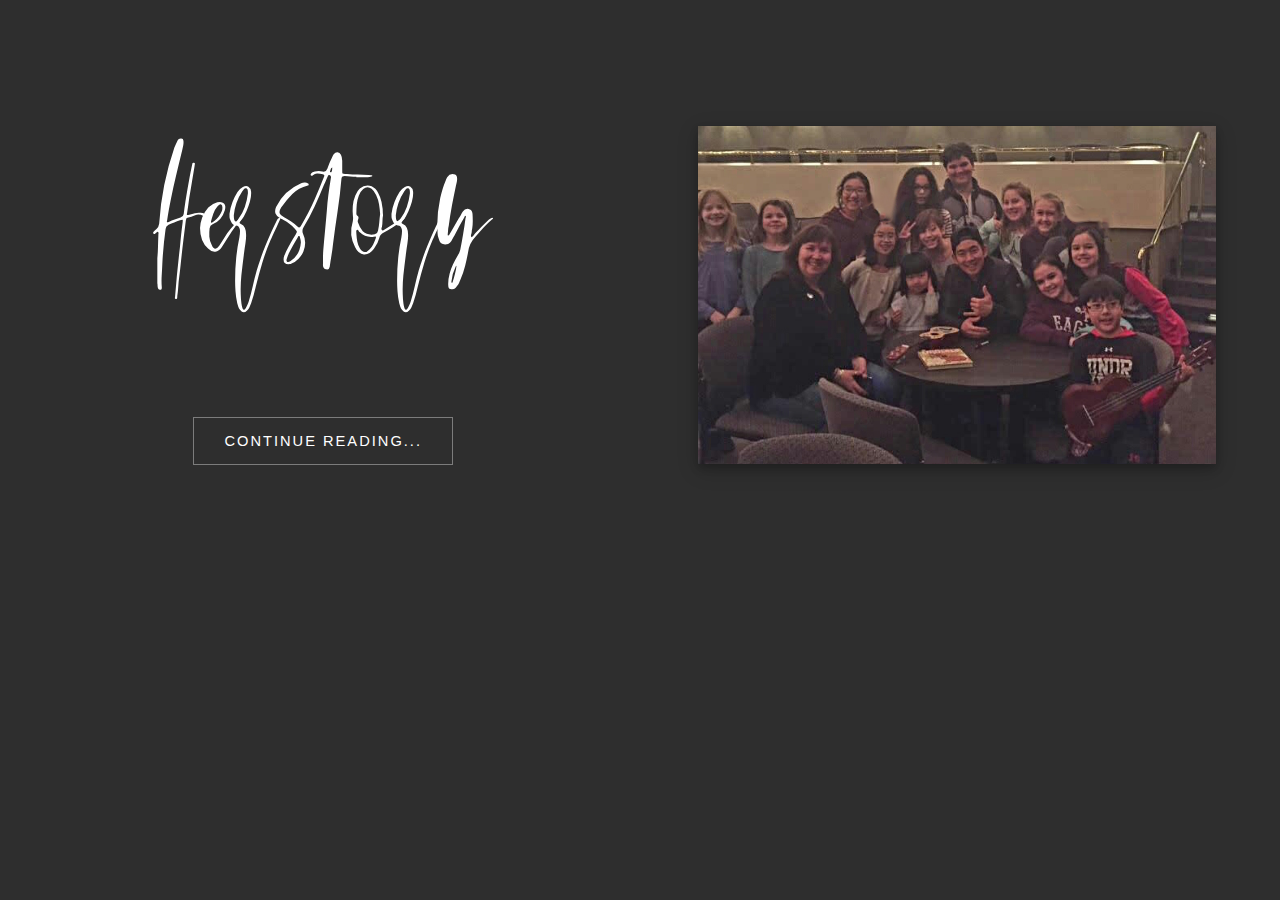
==== herstory.html @ 9350e6cb "[feature] finished layout for lessons page" ====
<html>
    <head>
        <link rel="stylesheet" href="./css/reset.css" />
        <link rel="stylesheet" href="./css/master.css" />
        <link rel="stylesheet" href="./css/lessons.css" />
        <meta
            name="viewport"
            content="width=device-width, maximum-scale=1, minimum-scale=1"
        />
    </head>
    <title>Ukulele Princess - Herstory</title>

    <body>
        <header>
            <nav class="nav-margin-top"></nav>
        </header>

        <!-- Modal -->
        <div id="modal-bg" class="hidden">
            <div class="hidden" id="modal-content"></div>
        </div>

        <!-- Title Section -->
        <section class="title-section grid-container grid-auto-size">
            <!-- <div class="row flex-center-vertically"> -->
            <div class="col">
                <h1 class="text-center">Herstory</h1>
                <button>
                    Continue Reading...
                </button>
            </div>
            <div class="col">
                <img class="side-img" src="./assets/photos/mom-1.jpg" />
            </div>
            <!-- </div> -->
        </section>

        <!-- Footer -->
        <footer class="grid-container grid-auto-size"></footer>

        <!-- Scripts -->
        <script
            src="https://code.jquery.com/jquery-3.5.1.slim.min.js"
            integrity="sha256-4+XzXVhsDmqanXGHaHvgh1gMQKX40OUvDEBTu8JcmNs="
            crossorigin="anonymous"
        ></script>
        <script src="./js/navController.js"></script>
    </body>
</html>
---- css/master.css ----
/*================== FONT IMPORT ====================*/

@import url("https://fonts.googleapis.com/css2?family=Montserrat:wght@100;200;300;400&display=swap");

@font-face {
    font-family: "SanziahAlt";
    src: url("../assets/fonts/sanziah_alt.woff2") format("woff2"),
        url("../assets/fonts/sanziah_alt.woff") format("woff");
    font-weight: normal;
    font-style: normal;
}

@font-face {
    font-family: "SanziahRegular";
    src: url("../assets/fonts/sanziah_regular.woff2") format("woff2"),
        url("../assets/fonts/sanziah_regular.woff") format("woff");
    font-weight: normal;
    font-style: normal;
}

@font-face {
    font-family: "Cosette";
    src: url("Cosette.eot") format("embedded-opentype");
    font-weight: normal;
    font-style: normal;
}

/*===================================================*/

/*================== COLOURS & KEYSTONE SPACING ====================*/

:root {
    --dark-grey: #2e2e2e;
    --dark-grey-transparent: #2e2e2e5a;
    --dark-grey-transluscent: #2e2e2ecc;
    --light-grey: #7c7c7c;
    --crown-gold: #d59638;
    --white: #ffffff;
    --black: #000000;
    --black-transluscent: #000000dc;
    --drop-shadow: 0 4px 8px 0 rgba(0, 0, 0, 0.2),
        0 6px 20px 0 rgba(0, 0, 0, 0.19);
    --section-margin: 100px;
    --small-margin: 10px;
    --transition-timing: 0.5s;
    --transition-timing-fast: 0.2s;
    --media-max-width: 775px;
}

/*===================================================*/

/*================== GENERAL STYLES ====================*/

/* Body */
body {
    background-color: var(--dark-grey);
    color: var(--white);
    font-family: "Montserrat", sans-serif;
}

/* Main Titles */
h1 {
    font-family: "SanziahAlt", "Georgia", serif;
    font-size: 200pt;
}

/* Section Headings */
h2 {
    font-size: 35pt;
    font-weight: 200;
    text-align: center;
    letter-spacing: 2pt;
    text-transform: uppercase;
    color: var(--dark-grey);
}

/* Subtitle */
h3 {
    font-size: 18pt;
    letter-spacing: 4pt;
    text-transform: uppercase;
}

h4 {
    font-size: 12pt;
    text-transform: uppercase;
    letter-spacing: 1px;
}

h5 {
    font-size: 24pt;
    font-family: "Montserrat";
    font-weight: 200;
    letter-spacing: 1pt;
    text-transform: uppercase;
    margin-top: 10px;
}

p {
    font-family: "Georgia", serif;
    font-weight: 100;
    font-size: 14pt;
    letter-spacing: 0.5pt;
    line-height: 20pt;
}

button {
    text-transform: uppercase;
    font-weight: 100;
    font-size: 11pt;
    display: block;
    margin: 0 auto;
    margin-top: 50px;
    padding: 15px;
    padding-left: 30px;
    padding-right: 30px;
    cursor: pointer;
    color: var(--white);
    background-color: var(--dark-grey);
    border: 1px solid var(--light-grey);
    letter-spacing: 2px;
    transition: var(--transition-timing);
}

button:hover {
    border-color: var(--crown-gold);
    color: var(--crown-gold);
    box-shadow: var(--drop-shadow);
    transition: var(--transition-timing);
}

button:active {
    border: 1px solid gold;
    color: gold;
}


.button-selected {
    background-color: var(--white);
    color: var(--black);
    font-weight: 300;
}

.link-button {
    display: inline-block;
    text-align: center;
    text-transform: uppercase;
    font-weight: 100;
    font-size: 11pt;
    margin: 0 auto;
    margin-top: 50px;
    padding: 15px;
    padding-left: 30px;
    padding-right: 30px;
    cursor: pointer;
    color: var(--white);
    background-color: var(--dark-grey);
    border: 1px solid var(--light-grey);
    letter-spacing: 2px;
    transition: var(--transition-timing);
}

.link-button:hover {
    color: var(--crown-gold);
    border-color: var(--crown-gold);
    box-shadow: var(--drop-shadow);
    transition: var(--transition-timing);
}

.button-light {
    background-color: inherit;
    color: var(--light-grey);
    border: 1px solid var(--light-grey);
}

img {
    box-shadow: var(--drop-shadow);
}

.text-center {
    text-align: center;
}

.white-text {
    color: #ffffff;
}

.black-text {
    color: #000000;
}

.grey-backround {
    background-color: #2e2e2e;
}

.white-background {
    background-color: var(--white);
    color: var(--black);
}

.link {
    color: #29a2e7;
    text-decoration: underline;
}

.default-margin {
    width: 70%;
    margin: 0 auto;
    margin-top: var(--section-margin);
}

.section-pad {
    padding-top: var(--section-margin);
    padding-bottom: var(--section-margin);
}

.margin-top {
    margin-top: var(--section-margin)
}

.small-margin {
    margin-top: var(--small-margin);
}

.no-shadow {
    box-shadow: none;
}

/*===================================================*/

/*================== FLEX CLASSES ====================*/

.flex-container {
    display: flex;
    width: 70%;
    margin: 30px auto;
    flex-direction: row;
    margin-top: var(--section-margin);
}

.row {
    display: flex;
    flex-direction: row;
}

.col {
    margin: 0 auto;
    display: flex;
    flex-direction: column;
    flex: 1;
}

.flex-center-horizontally {
    justify-content: center;
}

.flex-center-vertically {
    align-items: center;
}

/*===================================================*/

/*================== GRID CLASSES ====================*/

.grid-container {
    display: grid;
    width: 80%;
    margin: 0 auto;
    margin-top: var(--section-margin);
}

.grid-auto-size {
    align-items: center;
    grid-template-columns: repeat(auto-fit, minmax(240px, 1fr));
    grid-column-gap: 10%;
    grid-row-gap: 20px;
}

.grid-one-third {
    align-items: center;
    grid-template-columns: 33% auto;
    grid-column-gap: 10%;
    grid-row-gap: 20px;
}

/*================== CARD CLASSES ====================*/

.card {
    width: 300px;
    height: 400px;
    padding: 10px;
    margin: 0 auto;
    background-color: var(--dark-grey);
    display: flex;
    flex-direction: column;
    justify-content: space-evenly;
    align-items: center;
    cursor: pointer;
    transition: box-shadow var(--transition-timing-fast) ease-in;
}

.card .card-img {
    height: 70%;
    width: 90%;
    background-position: center;
    background-repeat: no-repeat;
    background-size: cover;
    display: flex;
    align-items: center;
    justify-content: center;
}

.card-hover-text-container {
    height: 100%;
    width: 100%;
    display: flex;
    align-items: center;
    justify-content: center;
    opacity: 0;
    background-color: var(--black-transluscent);
    transition: opacity var(--transition-timing-fast);
}

.card:hover .card-hover-text-container {
    opacity: 100%;
}

.card .card-hover-text {
    text-align: center;
    opacity: 0;
    font-size: 15pt;
    transition: opacity var(--transition-timing-fast);
}

.card:hover {
    box-shadow: var(--drop-shadow);
}

.card:hover .card-hover-text {
    opacity: 100%;
    color: var(--crown-gold);
    background-color: var(--black-transluscent);
}

.card .card-bottom-text {
    letter-spacing: 2pt;
    font-size: 13pt;
}

/* If there's an image, darken it */

/*===================================================*/

/*================== MODAL CLASSES ====================*/

.hidden {
    visibility: hidden;
    height: 0;
}

#modal-bg {
    position: fixed;
    top: 0;
    left: 0;
    height: 100%;
    width: 100%;
    background-color: var(--black-transluscent);
    z-index: 50;
}

#modal-content {
    position: fixed;
    top: 100px;
    background-color: var(--white);
    display: flex;
    flex-direction: column;
    justify-content: center;
    align-items: center;
    max-width: 800px;
    width: 80%;
    left: 50%;
    transform: translate(-50%, 0);
    padding: 30px;
    border-radius: 2px;
    z-index: 100;
}

#modal-content h2 {
    margin-top: 15px;
}

#modal-content img {
    margin-top: 15px;
    width: 80%;
    height: auto;
}

#modal-content p {
    margin-top: 15px;
    font-family: "Montserrat", sans-serif;
    color: var(--black);
}

/*===================================================*/

/*================== NAV CLASSES ====================*/

nav {
    position: fixed;
    top: 0;
    left: 0;
    right: 0;
    height: 70px;
    /* border-bottom: 1px solid white; */
    display: flex;
    align-items: center;
    justify-content: center;
    transition: var(--transition-timing);
}

nav ul {
    display: flex;
    width: 100%;
    align-items: center;
    justify-content: space-around;
    flex-direction: row;
}

nav ul li {
    flex: 1;
    text-align: center;
}

.nav-link {
    font-family: "Montserrat", sans-serif;
    text-transform: uppercase;
    letter-spacing: 1pt;
    font-size: 10pt;
}

.nav-link>a {
    padding: 15px;
    padding-left: 35px;
    padding-right: 35px;
    transition: var(--transition-timing);
}

.nav-link>a:hover {
    color: var(--crown-gold);
    transition: var(--transition-timing);
    /* box-shadow: var(--drop-shadow); */
}

.nav-logo {
    height: 60px;
    box-shadow: none;
}

.nav-small {
    width: 100%;
    justify-content: space-between;
    align-items: center;
}

.nav-logo-sm {
    margin-top: 5px;
    height: 70px;
    margin-left: 20px;
}

.nav-hamburger {
    height: 50px;
}

#nav-expand {
    padding: 0;
    background: none;
    border: none;
    margin: 0;
    margin-right: 20px;
}

#nav-expand:hover {
    box-shadow: none;
}

.nav-margin-top {
    margin-top: 15px;
}

.nav-bar-dark-bg {
    background-color: var(--dark-grey-transparent);
}

#sidebar {
    position: fixed;
    width: 50%;
    height: 100vh;
    right: -52%;
    top: 0;
    bottom: 0;
    background-color: var(--light-grey);
    box-shadow: var(--drop-shadow);
    transition: var(--transition-timing);
}

.show-sidebar {
    right: 0 !important;
}

#sidebar ul {
    display: flex;
    height: 50%;
    flex-direction: column;
    justify-content: space-evenly;
}

#sidebar ul li button {
    margin-top: 10px;
    margin-left: 30px;
}

/*===================================================*/

/*================== Footer Styling ====================*/

footer {
    padding-bottom: 100px;
}

.footer-img {
    max-width: 200px;
}

/*===================================================*/

/*================== MEDIA SIZING CLASSES ====================*/

@media (max-width: 775px) {
    .flex-container {
        flex-direction: column;
        width: auto;
    }

    .grid-one-third {
        grid-template-columns: auto;
    }
}

/*===================================================*/
---- css/lessons.css ----
.show-section {
    height: auto;
    visibility: visible;
}

.hide-section,
.hide-section * {
    visibility: hidden;
    height: 0;
    margin: 0;
}

/*=============================================*/


/*=============== TITLE SECTION ===============*/

.title-section {
    width: 90%;
    justify-content: space-around;
}

.side-img {
    margin-top: 5%;
    width: 100%;
}

/*=============================================*/


/*=============== KIND WORDS SECTION ===============*/

.quote-mark {
    font-family: "Cosette", serif;
    font-size: 300pt;
    margin-top: -60px;
    display: block;
    text-align: center;
    margin-bottom: -250px;
}

.testimonial-container {
    max-width: 800px;
}

.testimonial-container p {
    margin-bottom: 20px;
}

.testimonial-container h3 {
    margin-bottom: 5px;
    font-size: 13pt;
    letter-spacing: 0.5pt;
    font-variant: small-caps;
    color: var(--light-grey)
}

/*=============================================*/
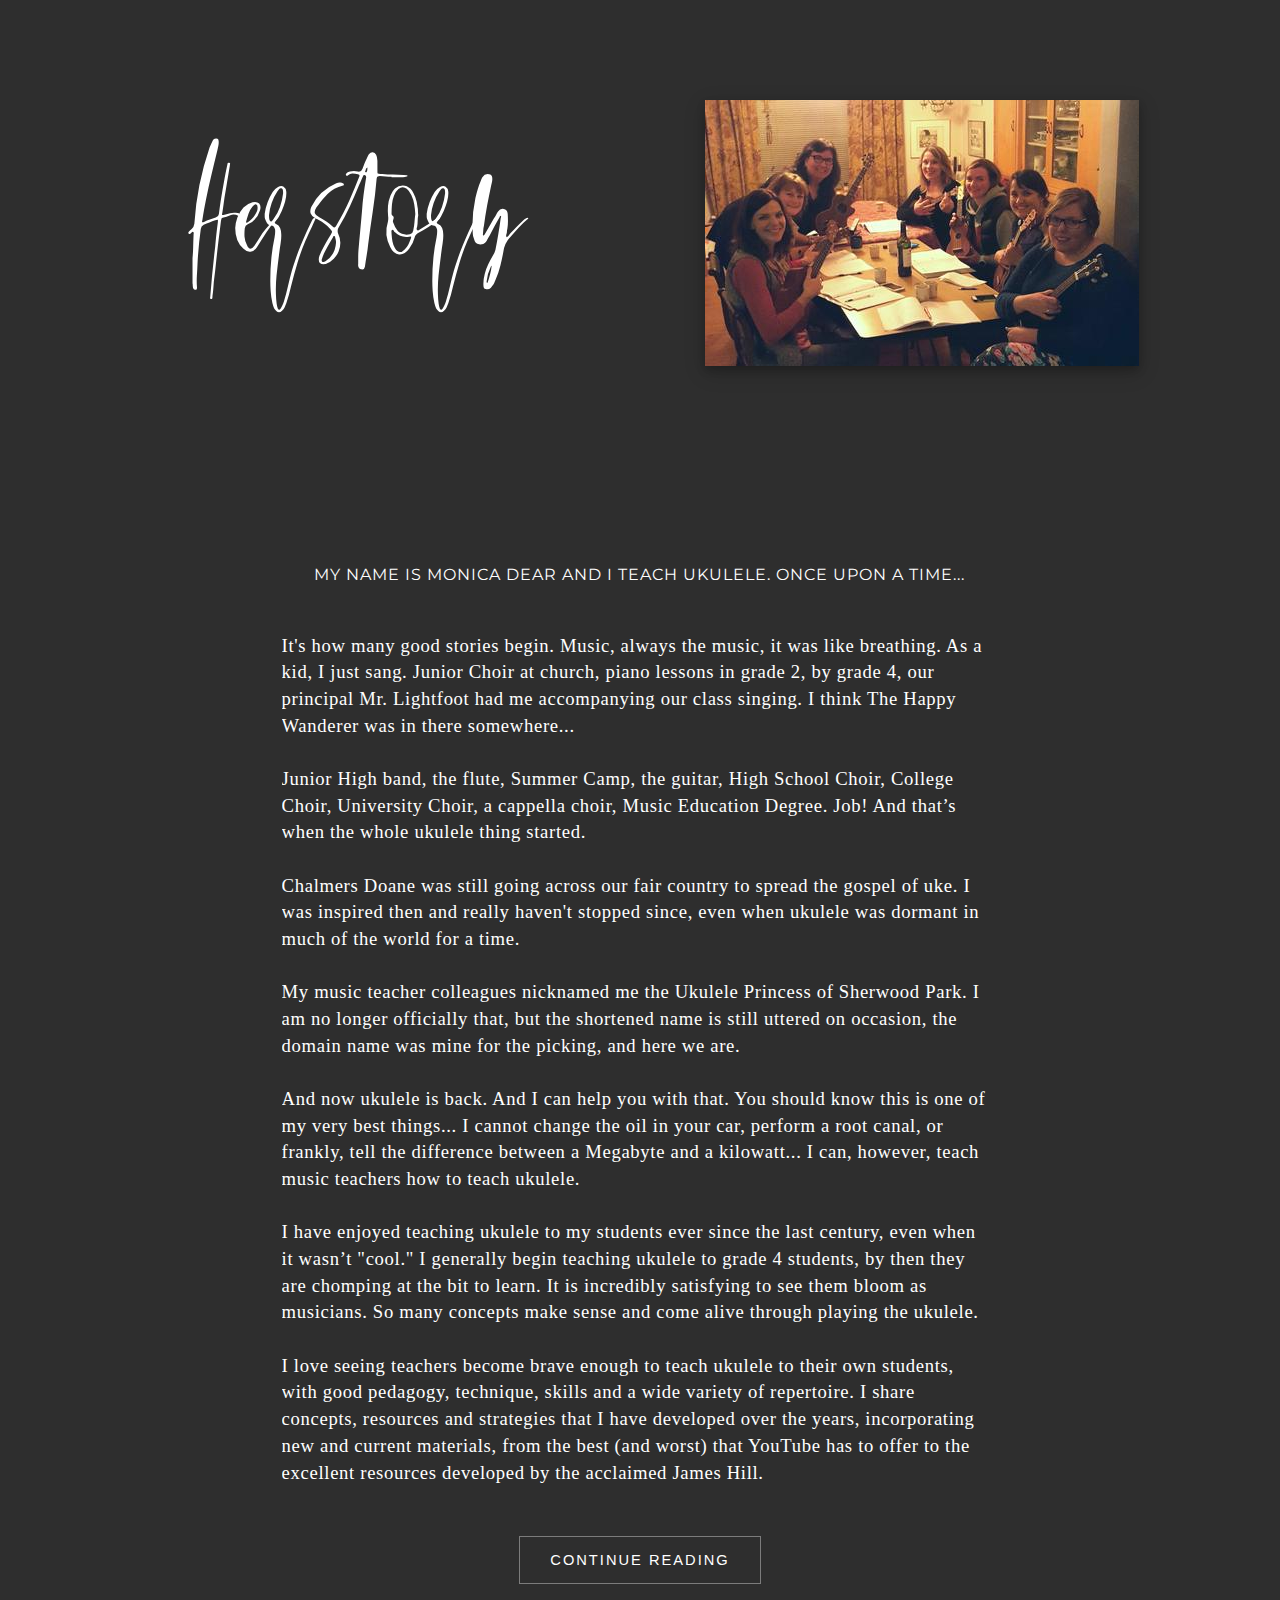
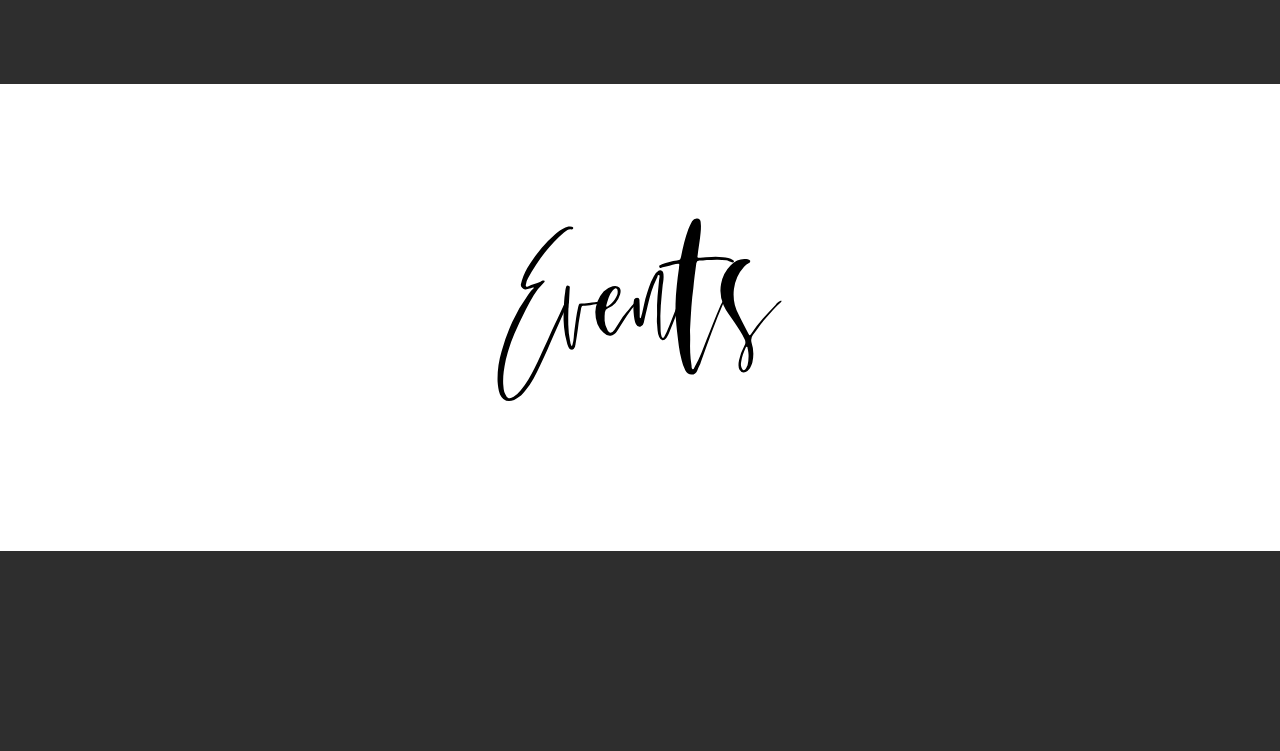
==== commit 2c7f09b0: "added herstory page with the text from current website and expandable section for reading." ====
--- a/herstory.html
+++ b/herstory.html
@@ -1,49 +1,111 @@
 <html>
-    <head>
-        <link rel="stylesheet" href="./css/reset.css" />
-        <link rel="stylesheet" href="./css/master.css" />
-        <link rel="stylesheet" href="./css/lessons.css" />
-        <meta
-            name="viewport"
-            content="width=device-width, maximum-scale=1, minimum-scale=1"
-        />
-    </head>
-    <title>Ukulele Princess - Herstory</title>
+  <head>
+    <link rel="stylesheet" href="./css/reset.css" />
+    <link rel="stylesheet" href="./css/master.css" />
+    <link rel="stylesheet" href="./css/herstory.css" />
+    <meta
+      name="viewport"
+      content="width=device-width, maximum-scale=1, minimum-scale=1"
+    />
+  </head>
+  <title>Ukulele Princess - Herstory</title>
 
-    <body>
-        <header>
-            <nav class="nav-margin-top"></nav>
-        </header>
+  <body>
+    <header>
+      <nav class="nav-margin-top"></nav>
+    </header>
 
-        <!-- Modal -->
-        <div id="modal-bg" class="hidden">
-            <div class="hidden" id="modal-content"></div>
-        </div>
+    <!-- Modal -->
+    <div id="modal-bg" class="hidden">
+      <div class="hidden" id="modal-content"></div>
+    </div>
 
-        <!-- Title Section -->
-        <section class="title-section grid-container grid-auto-size">
-            <!-- <div class="row flex-center-vertically"> -->
-            <div class="col">
-                <h1 class="text-center">Herstory</h1>
-                <button>
-                    Continue Reading...
-                </button>
-            </div>
-            <div class="col">
-                <img class="side-img" src="./assets/photos/mom-1.jpg" />
-            </div>
-            <!-- </div> -->
-        </section>
+    <!-- Title Section -->
+    <section class="title-section grid-container grid-auto-size">
+      <div class="col">
+        <h1 class="text-center">Herstory</h1>
+      </div>
+      <div class="col">
+        <img class="side-img" src="./assets/photos/group-lesson.jpeg" />
+      </div>
+    </section>
 
-        <!-- Footer -->
-        <footer class="grid-container grid-auto-size"></footer>
+    <!-- Herstory Section -->
+    <section class="grid-container grid-auto-size section-pad">
+      <div class="col default-margin">
+        <h4 class="text-center">
+          My name is Monica Dear and I teach Ukulele. Once upon a time...
+        </h4>
+        <p
+          id="full-herstory"
+          class="large-margin animated-height small-pad-right"
+        >
+          It's how many good stories begin. Music, always the music, it was like
+          breathing. As a kid, I just sang. Junior Choir at church, piano
+          lessons in grade 2, by grade 4, our principal Mr. Lightfoot had me
+          accompanying our class singing. I think The Happy Wanderer was in
+          there somewhere...
 
-        <!-- Scripts -->
-        <script
-            src="https://code.jquery.com/jquery-3.5.1.slim.min.js"
-            integrity="sha256-4+XzXVhsDmqanXGHaHvgh1gMQKX40OUvDEBTu8JcmNs="
-            crossorigin="anonymous"
-        ></script>
-        <script src="./js/navController.js"></script>
-    </body>
+          <br /><br />
+          Junior High band, the flute, Summer Camp, the guitar, High School
+          Choir, College Choir, University Choir, a cappella choir, Music
+          Education Degree. Job! And that’s when the whole ukulele thing
+          started.
+
+          <br /><br />
+          Chalmers Doane was still going across our fair country to spread the
+          gospel of uke. I was inspired then and really haven't stopped since,
+          even when ukulele was dormant in much of the world for a time.
+
+          <br /><br />
+          My music teacher colleagues nicknamed me the Ukulele Princess of
+          Sherwood Park. I am no longer officially that, but the shortened name
+          is still uttered on occasion, the domain name was mine for the
+          picking, and here we are.
+
+          <br /><br />
+          And now ukulele is back. And I can help you with that. You should know
+          this is one of my very best things... I cannot change the oil in your
+          car, perform a root canal, or frankly, tell the difference between a
+          Megabyte and a kilowatt... I can, however, teach music teachers how to
+          teach ukulele.
+
+          <br /><br />
+          I have enjoyed teaching ukulele to my students ever since the last
+          century, even when it wasn’t "cool." I generally begin teaching
+          ukulele to grade 4 students, by then they are chomping at the bit to
+          learn. It is incredibly satisfying to see them bloom as musicians. So
+          many concepts make sense and come alive through playing the ukulele.
+
+          <br /><br />
+          I love seeing teachers become brave enough to teach ukulele to their
+          own students, with good pedagogy, technique, skills and a wide variety
+          of repertoire. I share concepts, resources and strategies that I have
+          developed over the years, incorporating new and current materials,
+          from the best (and worst) that YouTube has to offer to the excellent
+          resources developed by the acclaimed James Hill.
+        </p>
+        <button id="continue-reading">Continue Reading</button>
+      </div>
+    </section>
+
+    <!-- Events Section -->
+    <section class="white-background section-pad">
+      <h1 class="text-center">Events</h1>
+    </section>
+
+    <!-- Footer -->
+    <footer class="grid-container grid-auto-size"></footer>
+
+    <!-- Scripts -->
+    <script
+      src="https://code.jquery.com/jquery-3.5.1.slim.min.js"
+      integrity="sha256-4+XzXVhsDmqanXGHaHvgh1gMQKX40OUvDEBTu8JcmNs="
+      crossorigin="anonymous"
+    ></script>
+    <script src="./js/navController.js"></script>
+    <script src="./js/modalController.js"></script>
+    <script src="./js/testimonialController.js"></script>
+    <script src="./js/herstoryController.js"></script>
+  </body>
 </html>
--- a/css/master.css
+++ b/css/master.css
@@ -3,26 +3,26 @@
 @import url("https://fonts.googleapis.com/css2?family=Montserrat:wght@100;200;300;400&display=swap");
 
 @font-face {
-    font-family: "SanziahAlt";
-    src: url("../assets/fonts/sanziah_alt.woff2") format("woff2"),
-        url("../assets/fonts/sanziah_alt.woff") format("woff");
-    font-weight: normal;
-    font-style: normal;
+  font-family: "SanziahAlt";
+  src: url("../assets/fonts/sanziah_alt.woff2") format("woff2"),
+    url("../assets/fonts/sanziah_alt.woff") format("woff");
+  font-weight: normal;
+  font-style: normal;
 }
 
 @font-face {
-    font-family: "SanziahRegular";
-    src: url("../assets/fonts/sanziah_regular.woff2") format("woff2"),
-        url("../assets/fonts/sanziah_regular.woff") format("woff");
-    font-weight: normal;
-    font-style: normal;
+  font-family: "SanziahRegular";
+  src: url("../assets/fonts/sanziah_regular.woff2") format("woff2"),
+    url("../assets/fonts/sanziah_regular.woff") format("woff");
+  font-weight: normal;
+  font-style: normal;
 }
 
 @font-face {
-    font-family: "Cosette";
-    src: url("Cosette.eot") format("embedded-opentype");
-    font-weight: normal;
-    font-style: normal;
+  font-family: "Cosette";
+  src: url("Cosette.eot") format("embedded-opentype");
+  font-weight: normal;
+  font-style: normal;
 }
 
 /*===================================================*/
@@ -30,21 +30,22 @@
 /*================== COLOURS & KEYSTONE SPACING ====================*/
 
 :root {
-    --dark-grey: #2e2e2e;
-    --dark-grey-transparent: #2e2e2e5a;
-    --dark-grey-transluscent: #2e2e2ecc;
-    --light-grey: #7c7c7c;
-    --crown-gold: #d59638;
-    --white: #ffffff;
-    --black: #000000;
-    --black-transluscent: #000000dc;
-    --drop-shadow: 0 4px 8px 0 rgba(0, 0, 0, 0.2),
-        0 6px 20px 0 rgba(0, 0, 0, 0.19);
-    --section-margin: 100px;
-    --small-margin: 10px;
-    --transition-timing: 0.5s;
-    --transition-timing-fast: 0.2s;
-    --media-max-width: 775px;
+  --dark-grey: #2e2e2e;
+  --dark-grey-transparent: #2e2e2e5a;
+  --dark-grey-transluscent: #2e2e2ecc;
+  --light-grey: #7c7c7c;
+  --crown-gold: #d59638;
+  --white: #ffffff;
+  --black: #000000;
+  --black-transluscent: #000000dc;
+  --drop-shadow: 0 4px 8px 0 rgba(0, 0, 0, 0.2),
+    0 6px 20px 0 rgba(0, 0, 0, 0.19);
+  --section-margin: 100px;
+  --small-margin: 10px;
+  --large-margin: 50px;
+  --transition-timing: 0.5s;
+  --transition-timing-fast: 0.2s;
+  --media-max-width: 775px;
 }
 
 /*===================================================*/
@@ -53,177 +54,185 @@
 
 /* Body */
 body {
-    background-color: var(--dark-grey);
-    color: var(--white);
-    font-family: "Montserrat", sans-serif;
+  background-color: var(--dark-grey);
+  color: var(--white);
+  font-family: "Montserrat", sans-serif;
 }
 
 /* Main Titles */
 h1 {
-    font-family: "SanziahAlt", "Georgia", serif;
-    font-size: 200pt;
+  font-family: "SanziahAlt", "Georgia", serif;
+  font-size: 200pt;
 }
 
 /* Section Headings */
 h2 {
-    font-size: 35pt;
-    font-weight: 200;
-    text-align: center;
-    letter-spacing: 2pt;
-    text-transform: uppercase;
-    color: var(--dark-grey);
+  font-size: 35pt;
+  font-weight: 200;
+  text-align: center;
+  letter-spacing: 2pt;
+  text-transform: uppercase;
+  color: var(--dark-grey);
 }
 
 /* Subtitle */
 h3 {
-    font-size: 18pt;
-    letter-spacing: 4pt;
-    text-transform: uppercase;
+  font-size: 18pt;
+  letter-spacing: 4pt;
+  text-transform: uppercase;
 }
 
 h4 {
-    font-size: 12pt;
-    text-transform: uppercase;
-    letter-spacing: 1px;
+  font-size: 12pt;
+  text-transform: uppercase;
+  letter-spacing: 1px;
 }
 
 h5 {
-    font-size: 24pt;
-    font-family: "Montserrat";
-    font-weight: 200;
-    letter-spacing: 1pt;
-    text-transform: uppercase;
-    margin-top: 10px;
+  font-size: 24pt;
+  font-family: "Montserrat";
+  font-weight: 200;
+  letter-spacing: 1pt;
+  text-transform: uppercase;
+  margin-top: 10px;
 }
 
 p {
-    font-family: "Georgia", serif;
-    font-weight: 100;
-    font-size: 14pt;
-    letter-spacing: 0.5pt;
-    line-height: 20pt;
+  font-family: "Georgia", serif;
+  font-weight: 100;
+  font-size: 14pt;
+  letter-spacing: 0.5pt;
+  line-height: 20pt;
 }
 
 button {
-    text-transform: uppercase;
-    font-weight: 100;
-    font-size: 11pt;
-    display: block;
-    margin: 0 auto;
-    margin-top: 50px;
-    padding: 15px;
-    padding-left: 30px;
-    padding-right: 30px;
-    cursor: pointer;
-    color: var(--white);
-    background-color: var(--dark-grey);
-    border: 1px solid var(--light-grey);
-    letter-spacing: 2px;
-    transition: var(--transition-timing);
+  text-transform: uppercase;
+  font-weight: 100;
+  font-size: 11pt;
+  display: block;
+  margin: 0 auto;
+  margin-top: 50px;
+  padding: 15px;
+  padding-left: 30px;
+  padding-right: 30px;
+  cursor: pointer;
+  color: var(--white);
+  background-color: var(--dark-grey);
+  border: 1px solid var(--light-grey);
+  letter-spacing: 2px;
+  transition: var(--transition-timing);
 }
 
 button:hover {
-    border-color: var(--crown-gold);
-    color: var(--crown-gold);
-    box-shadow: var(--drop-shadow);
-    transition: var(--transition-timing);
+  border-color: var(--crown-gold);
+  color: var(--crown-gold);
+  box-shadow: var(--drop-shadow);
+  transition: var(--transition-timing);
 }
 
 button:active {
-    border: 1px solid gold;
-    color: gold;
-}
-
+  border: 1px solid gold;
+  color: gold;
+}
 
 .button-selected {
-    background-color: var(--white);
-    color: var(--black);
-    font-weight: 300;
+  background-color: var(--white);
+  color: var(--black);
+  font-weight: 300;
 }
 
 .link-button {
-    display: inline-block;
-    text-align: center;
-    text-transform: uppercase;
-    font-weight: 100;
-    font-size: 11pt;
-    margin: 0 auto;
-    margin-top: 50px;
-    padding: 15px;
-    padding-left: 30px;
-    padding-right: 30px;
-    cursor: pointer;
-    color: var(--white);
-    background-color: var(--dark-grey);
-    border: 1px solid var(--light-grey);
-    letter-spacing: 2px;
-    transition: var(--transition-timing);
+  display: inline-block;
+  text-align: center;
+  text-transform: uppercase;
+  font-weight: 100;
+  font-size: 11pt;
+  margin: 0 auto;
+  margin-top: 50px;
+  padding: 15px;
+  padding-left: 30px;
+  padding-right: 30px;
+  cursor: pointer;
+  color: var(--white);
+  background-color: var(--dark-grey);
+  border: 1px solid var(--light-grey);
+  letter-spacing: 2px;
+  transition: var(--transition-timing);
 }
 
 .link-button:hover {
-    color: var(--crown-gold);
-    border-color: var(--crown-gold);
-    box-shadow: var(--drop-shadow);
-    transition: var(--transition-timing);
+  color: var(--crown-gold);
+  border-color: var(--crown-gold);
+  box-shadow: var(--drop-shadow);
+  transition: var(--transition-timing);
 }
 
 .button-light {
-    background-color: inherit;
-    color: var(--light-grey);
-    border: 1px solid var(--light-grey);
+  background-color: inherit;
+  color: var(--light-grey);
+  border: 1px solid var(--light-grey);
 }
 
 img {
-    box-shadow: var(--drop-shadow);
+  box-shadow: var(--drop-shadow);
 }
 
 .text-center {
-    text-align: center;
+  text-align: center;
 }
 
 .white-text {
-    color: #ffffff;
+  color: #ffffff;
 }
 
 .black-text {
-    color: #000000;
+  color: #000000;
 }
 
 .grey-backround {
-    background-color: #2e2e2e;
+  background-color: #2e2e2e;
 }
 
 .white-background {
-    background-color: var(--white);
-    color: var(--black);
+  background-color: var(--white);
+  color: var(--black);
 }
 
 .link {
-    color: #29a2e7;
-    text-decoration: underline;
+  color: #29a2e7;
+  text-decoration: underline;
 }
 
 .default-margin {
-    width: 70%;
-    margin: 0 auto;
-    margin-top: var(--section-margin);
+  width: 70%;
+  margin: 0 auto;
+  margin-top: var(--section-margin);
 }
 
 .section-pad {
-    padding-top: var(--section-margin);
-    padding-bottom: var(--section-margin);
-}
-
-.margin-top {
-    margin-top: var(--section-margin)
+  padding-top: var(--section-margin);
+  padding-bottom: var(--section-margin);
 }
 
 .small-margin {
-    margin-top: var(--small-margin);
+  margin-top: var(--small-margin);
+}
+
+.large-margin {
+  margin-top: var(--large-margin);
+}
+
+.small-pad-right {
+  padding-right: var(--small-margin);
 }
 
 .no-shadow {
-    box-shadow: none;
+  box-shadow: none;
+}
+
+.animated-height {
+  transition: var(--transition-timing);
+  overflow: hidden;
 }
 
 /*===================================================*/
@@ -231,320 +240,344 @@
 /*================== FLEX CLASSES ====================*/
 
 .flex-container {
-    display: flex;
-    width: 70%;
-    margin: 30px auto;
-    flex-direction: row;
-    margin-top: var(--section-margin);
+  display: flex;
+  width: 70%;
+  margin: 30px auto;
+  flex-direction: row;
+  margin-top: var(--section-margin);
 }
 
 .row {
-    display: flex;
-    flex-direction: row;
+  display: flex;
+  flex-direction: row;
 }
 
 .col {
-    margin: 0 auto;
-    display: flex;
+  margin: 0 auto;
+  display: flex;
+  flex-direction: column;
+  flex: 1;
+}
+
+.flex-center-horizontally {
+  justify-content: center;
+}
+
+.flex-center-vertically {
+  align-items: center;
+}
+
+/*===================================================*/
+
+/*================== GRID CLASSES ====================*/
+
+.grid-container {
+  display: grid;
+  width: 80%;
+  margin: 0 auto;
+  margin-top: var(--section-margin);
+}
+
+.grid-auto-size {
+  align-items: center;
+  grid-template-columns: repeat(auto-fit, minmax(240px, 1fr));
+  grid-column-gap: 10%;
+  grid-row-gap: 20px;
+}
+
+.grid-one-third {
+  align-items: center;
+  grid-template-columns: 33% auto;
+  grid-column-gap: 10%;
+  grid-row-gap: 20px;
+}
+
+/*================== CARD CLASSES ====================*/
+
+.card {
+  width: 300px;
+  height: 400px;
+  padding: 10px;
+  background-color: var(--dark-grey);
+  display: flex;
+  flex-direction: column;
+  justify-content: space-evenly;
+  align-items: center;
+  cursor: pointer;
+  transition: box-shadow var(--transition-timing-fast) ease-in;
+}
+
+.card .card-img {
+  height: 70%;
+  width: 90%;
+  background-position: center;
+  background-repeat: no-repeat;
+  background-size: cover;
+  display: flex;
+  align-items: center;
+  justify-content: center;
+}
+
+.card-hover-text-container {
+  height: 100%;
+  width: 100%;
+  display: flex;
+  align-items: center;
+  justify-content: center;
+  opacity: 0;
+  background-color: var(--black-transluscent);
+  transition: opacity var(--transition-timing-fast);
+}
+
+.card:hover .card-hover-text-container {
+  opacity: 100%;
+}
+
+.card .card-hover-text {
+  text-align: center;
+  opacity: 0;
+  font-size: 15pt;
+  transition: opacity var(--transition-timing-fast);
+}
+
+.card:hover {
+  box-shadow: var(--drop-shadow);
+}
+
+.card:hover .card-hover-text {
+  opacity: 100%;
+  color: var(--crown-gold);
+  background-color: var(--black-transluscent);
+}
+
+.card .card-bottom-text {
+  letter-spacing: 2pt;
+  font-size: 13pt;
+}
+
+/* If there's an image, darken it */
+
+/*===================================================*/
+
+/*================== MODAL CLASSES ====================*/
+
+.hidden {
+  visibility: hidden;
+  height: 0;
+}
+
+#modal-bg {
+  position: fixed;
+  top: 0;
+  left: 0;
+  height: 100%;
+  width: 100%;
+  background-color: var(--black-transluscent);
+  z-index: 50;
+}
+
+#modal-content {
+  position: fixed;
+  top: 100px;
+  background-color: var(--white);
+  display: flex;
+  flex-direction: column;
+  justify-content: center;
+  align-items: center;
+  max-width: 800px;
+  width: 80%;
+  left: 50%;
+  transform: translate(-50%, 0);
+  padding: 30px;
+  border-radius: 2px;
+  z-index: 100;
+}
+
+#modal-content h2 {
+  margin-top: 15px;
+}
+
+#modal-content img {
+  margin-top: 15px;
+  width: 80%;
+  height: auto;
+}
+
+#modal-content p {
+  margin-top: 15px;
+  font-family: "Montserrat", sans-serif;
+  color: var(--black);
+}
+
+/*===================================================*/
+
+/*================== NAV CLASSES ====================*/
+
+nav {
+  position: fixed;
+  top: 0;
+  left: 0;
+  right: 0;
+  height: 70px;
+  /* border-bottom: 1px solid white; */
+  display: flex;
+  align-items: center;
+  justify-content: center;
+  transition: var(--transition-timing);
+}
+
+nav ul {
+  display: flex;
+  width: 100%;
+  align-items: center;
+  justify-content: space-around;
+  flex-direction: row;
+}
+
+nav ul li {
+  flex: 1;
+  text-align: center;
+}
+
+.nav-link {
+  font-family: "Montserrat", sans-serif;
+  text-transform: uppercase;
+  letter-spacing: 1pt;
+  font-size: 10pt;
+}
+
+.nav-link > a {
+  padding: 15px;
+  padding-left: 35px;
+  padding-right: 35px;
+  transition: var(--transition-timing);
+}
+
+.nav-link > a:hover {
+  color: var(--crown-gold);
+  transition: var(--transition-timing);
+  /* box-shadow: var(--drop-shadow); */
+}
+
+.nav-logo {
+  height: 60px;
+  box-shadow: none;
+}
+
+.nav-small {
+  width: 100%;
+  justify-content: space-between;
+  align-items: center;
+}
+
+.nav-logo-sm {
+  margin-top: 5px;
+  height: 70px;
+  margin-left: 20px;
+}
+
+.nav-hamburger {
+  height: 50px;
+}
+
+#nav-expand {
+  padding: 0;
+  background: none;
+  border: none;
+  margin: 0;
+  margin-right: 20px;
+}
+
+#nav-expand:hover {
+  box-shadow: none;
+}
+
+.nav-margin-top {
+  margin-top: 15px;
+}
+
+.nav-bar-dark-bg {
+  background-color: var(--dark-grey-transparent);
+}
+
+#sidebar {
+  position: fixed;
+  width: 50%;
+  height: 100vh;
+  right: -52%;
+  top: 0;
+  bottom: 0;
+  background-color: var(--light-grey);
+  box-shadow: var(--drop-shadow);
+  transition: var(--transition-timing);
+}
+
+.show-sidebar {
+  right: 0 !important;
+}
+
+#sidebar ul {
+  display: flex;
+  height: 50%;
+  flex-direction: column;
+  justify-content: space-evenly;
+}
+
+#sidebar ul li button {
+  margin-top: 10px;
+  margin-left: 30px;
+}
+
+/*===================================================*/
+
+/*================== Footer Styling ====================*/
+
+footer {
+  padding-bottom: 100px;
+}
+
+.footer-img {
+  max-width: 200px;
+}
+
+/*===================================================*/
+
+/*================== MEDIA SIZING CLASSES ====================*/
+
+@media (max-width: 775px) {
+  .flex-container {
     flex-direction: column;
-    flex: 1;
-}
-
-.flex-center-horizontally {
-    justify-content: center;
-}
-
-.flex-center-vertically {
-    align-items: center;
-}
-
-/*===================================================*/
-
-/*================== GRID CLASSES ====================*/
-
-.grid-container {
-    display: grid;
-    width: 80%;
-    margin: 0 auto;
-    margin-top: var(--section-margin);
-}
-
-.grid-auto-size {
-    align-items: center;
-    grid-template-columns: repeat(auto-fit, minmax(240px, 1fr));
-    grid-column-gap: 10%;
-    grid-row-gap: 20px;
-}
-
-.grid-one-third {
-    align-items: center;
-    grid-template-columns: 33% auto;
-    grid-column-gap: 10%;
-    grid-row-gap: 20px;
-}
-
-/*================== CARD CLASSES ====================*/
-
-.card {
-    width: 300px;
-    height: 400px;
-    padding: 10px;
-    margin: 0 auto;
-    background-color: var(--dark-grey);
-    display: flex;
-    flex-direction: column;
-    justify-content: space-evenly;
-    align-items: center;
-    cursor: pointer;
-    transition: box-shadow var(--transition-timing-fast) ease-in;
-}
-
-.card .card-img {
-    height: 70%;
-    width: 90%;
-    background-position: center;
-    background-repeat: no-repeat;
-    background-size: cover;
-    display: flex;
-    align-items: center;
-    justify-content: center;
-}
-
-.card-hover-text-container {
-    height: 100%;
-    width: 100%;
-    display: flex;
-    align-items: center;
-    justify-content: center;
-    opacity: 0;
-    background-color: var(--black-transluscent);
-    transition: opacity var(--transition-timing-fast);
-}
-
-.card:hover .card-hover-text-container {
-    opacity: 100%;
-}
-
-.card .card-hover-text {
-    text-align: center;
-    opacity: 0;
-    font-size: 15pt;
-    transition: opacity var(--transition-timing-fast);
-}
-
-.card:hover {
-    box-shadow: var(--drop-shadow);
-}
-
-.card:hover .card-hover-text {
-    opacity: 100%;
-    color: var(--crown-gold);
-    background-color: var(--black-transluscent);
-}
-
-.card .card-bottom-text {
-    letter-spacing: 2pt;
-    font-size: 13pt;
-}
-
-/* If there's an image, darken it */
-
-/*===================================================*/
-
-/*================== MODAL CLASSES ====================*/
-
-.hidden {
-    visibility: hidden;
-    height: 0;
-}
-
-#modal-bg {
-    position: fixed;
-    top: 0;
-    left: 0;
-    height: 100%;
-    width: 100%;
-    background-color: var(--black-transluscent);
-    z-index: 50;
-}
-
-#modal-content {
-    position: fixed;
-    top: 100px;
-    background-color: var(--white);
-    display: flex;
-    flex-direction: column;
-    justify-content: center;
-    align-items: center;
-    max-width: 800px;
-    width: 80%;
-    left: 50%;
-    transform: translate(-50%, 0);
-    padding: 30px;
-    border-radius: 2px;
-    z-index: 100;
-}
-
-#modal-content h2 {
-    margin-top: 15px;
-}
-
-#modal-content img {
-    margin-top: 15px;
-    width: 80%;
-    height: auto;
-}
-
-#modal-content p {
-    margin-top: 15px;
-    font-family: "Montserrat", sans-serif;
-    color: var(--black);
-}
-
-/*===================================================*/
-
-/*================== NAV CLASSES ====================*/
-
-nav {
-    position: fixed;
-    top: 0;
-    left: 0;
-    right: 0;
-    height: 70px;
-    /* border-bottom: 1px solid white; */
-    display: flex;
-    align-items: center;
-    justify-content: center;
-    transition: var(--transition-timing);
-}
-
-nav ul {
-    display: flex;
-    width: 100%;
-    align-items: center;
-    justify-content: space-around;
-    flex-direction: row;
-}
-
-nav ul li {
-    flex: 1;
-    text-align: center;
-}
-
-.nav-link {
-    font-family: "Montserrat", sans-serif;
-    text-transform: uppercase;
-    letter-spacing: 1pt;
-    font-size: 10pt;
-}
-
-.nav-link>a {
-    padding: 15px;
-    padding-left: 35px;
-    padding-right: 35px;
-    transition: var(--transition-timing);
-}
-
-.nav-link>a:hover {
-    color: var(--crown-gold);
-    transition: var(--transition-timing);
-    /* box-shadow: var(--drop-shadow); */
-}
-
-.nav-logo {
-    height: 60px;
-    box-shadow: none;
-}
-
-.nav-small {
-    width: 100%;
-    justify-content: space-between;
-    align-items: center;
-}
-
-.nav-logo-sm {
-    margin-top: 5px;
-    height: 70px;
-    margin-left: 20px;
-}
-
-.nav-hamburger {
-    height: 50px;
-}
-
-#nav-expand {
-    padding: 0;
-    background: none;
-    border: none;
-    margin: 0;
-    margin-right: 20px;
-}
-
-#nav-expand:hover {
-    box-shadow: none;
-}
-
-.nav-margin-top {
-    margin-top: 15px;
-}
-
-.nav-bar-dark-bg {
-    background-color: var(--dark-grey-transparent);
-}
-
-#sidebar {
-    position: fixed;
-    width: 50%;
-    height: 100vh;
-    right: -52%;
-    top: 0;
-    bottom: 0;
-    background-color: var(--light-grey);
-    box-shadow: var(--drop-shadow);
-    transition: var(--transition-timing);
-}
-
-.show-sidebar {
-    right: 0 !important;
-}
-
-#sidebar ul {
-    display: flex;
-    height: 50%;
-    flex-direction: column;
-    justify-content: space-evenly;
-}
-
-#sidebar ul li button {
-    margin-top: 10px;
-    margin-left: 30px;
-}
-
-/*===================================================*/
-
-/*================== Footer Styling ====================*/
-
-footer {
-    padding-bottom: 100px;
-}
-
-.footer-img {
-    max-width: 200px;
-}
-
-/*===================================================*/
-
-/*================== MEDIA SIZING CLASSES ====================*/
-
-@media (max-width: 775px) {
-    .flex-container {
-        flex-direction: column;
-        width: auto;
-    }
-
-    .grid-one-third {
-        grid-template-columns: auto;
-    }
-}
-
-/*===================================================*/+    width: auto;
+  }
+
+  .grid-one-third {
+    grid-template-columns: auto;
+  }
+}
+
+/*===================================================*/
+
+/*================== SCROLLBAR CLASSES ====================*/
+::-webkit-scrollbar {
+  background-color: rgba(0, 0, 0, 0);
+  margin: 1px;
+  width: 0.8em;
+}
+
+::-webkit-scrollbar-thumb:window-inactive,
+::-webkit-scrollbar-thumb {
+  /* background: rgba(55, 55, 55, 0.2); */
+  background: var(--light-grey);
+  border-radius: 10px;
+  width: 0.8em;
+}
+::-webkit-scrollbar-corner {
+  background: rgba(0, 0, 0, 0);
+}
+::-webkit-scrollbar:horizontal {
+  height: 10px;
+}
+::-webkit-scrollbar-thumb:horizontal {
+  border-radius: 10px;
+}
+/*===================================================*/
